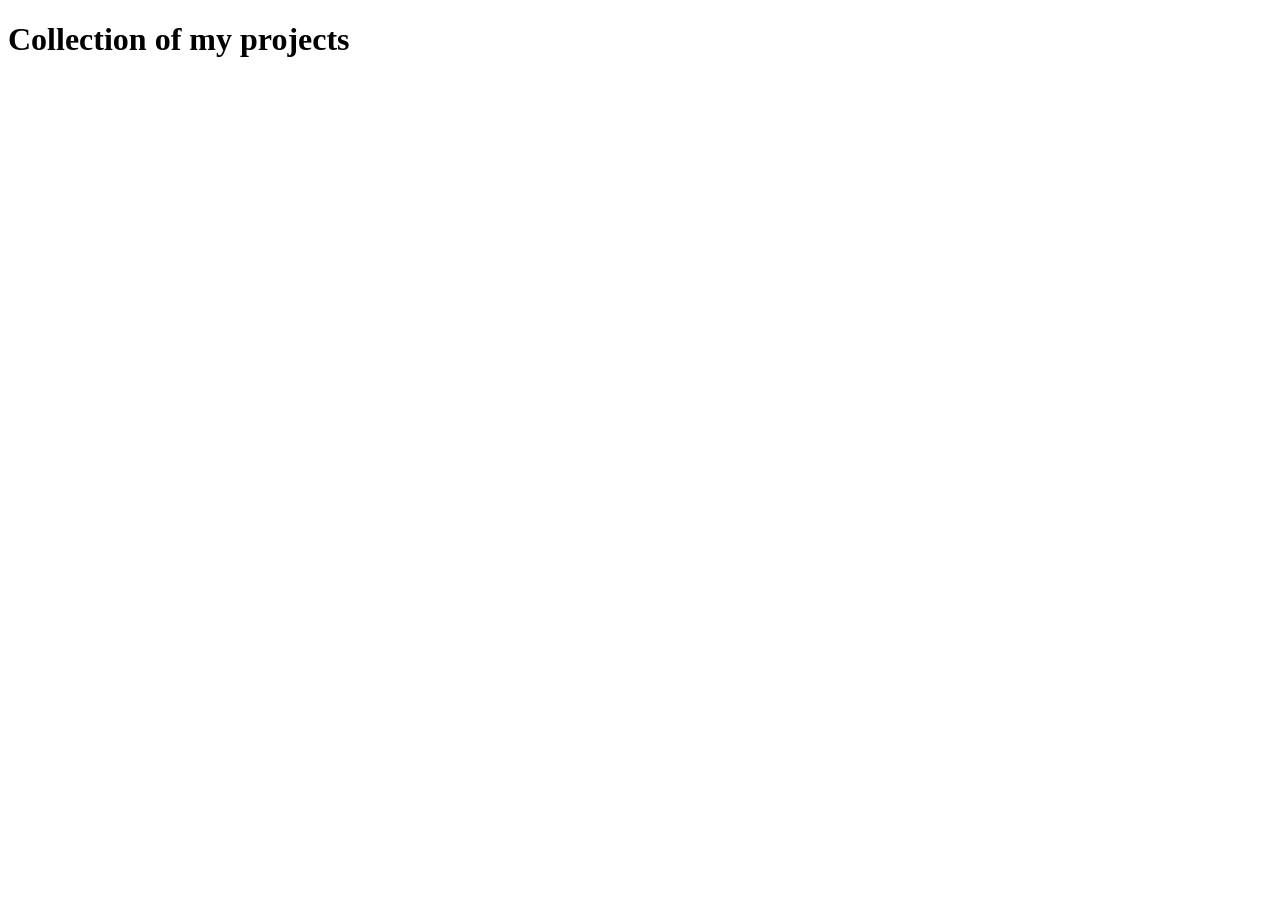
==== project.html @ 63b009bd "add project page" ====
<!DOCTYPE html>
<html lang="en">
<head>
    <meta charset="UTF-8">
    <meta name="viewport" content="width=device-width, initial-scale=1.0">
    <title>Projects</title>
</head>
<body>
    <h1> Collection of my projects </h1>
</body>
</html>
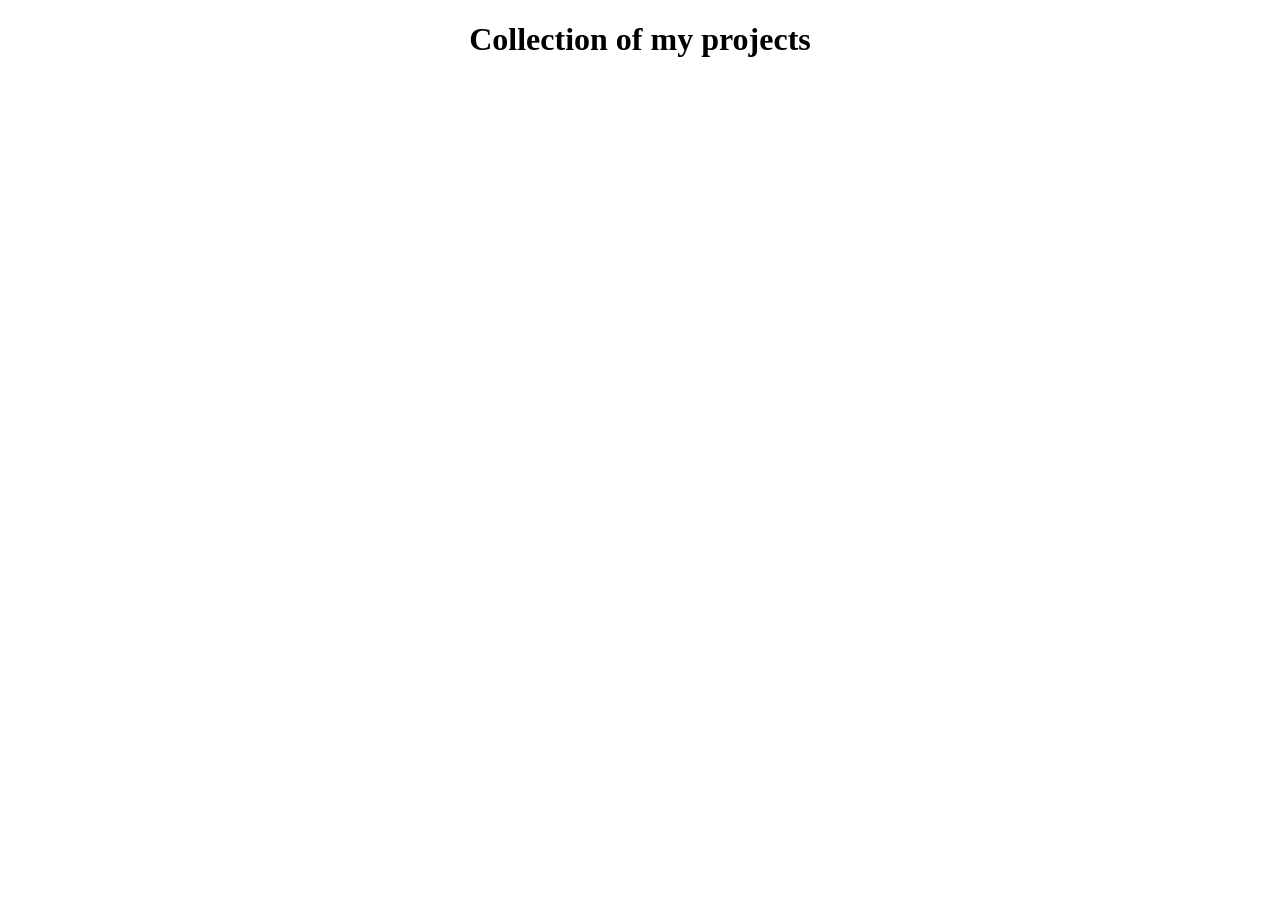
==== commit 1da5e405: "Add pictures, buttons and background gif" ====
--- a/project.html
+++ b/project.html
@@ -6,6 +6,6 @@
     <title>Projects</title>
 </head>
 <body>
-    <h1> Collection of my projects </h1>
+    <center><h1> Collection of my projects </h1></center>
 </body>
 </html>
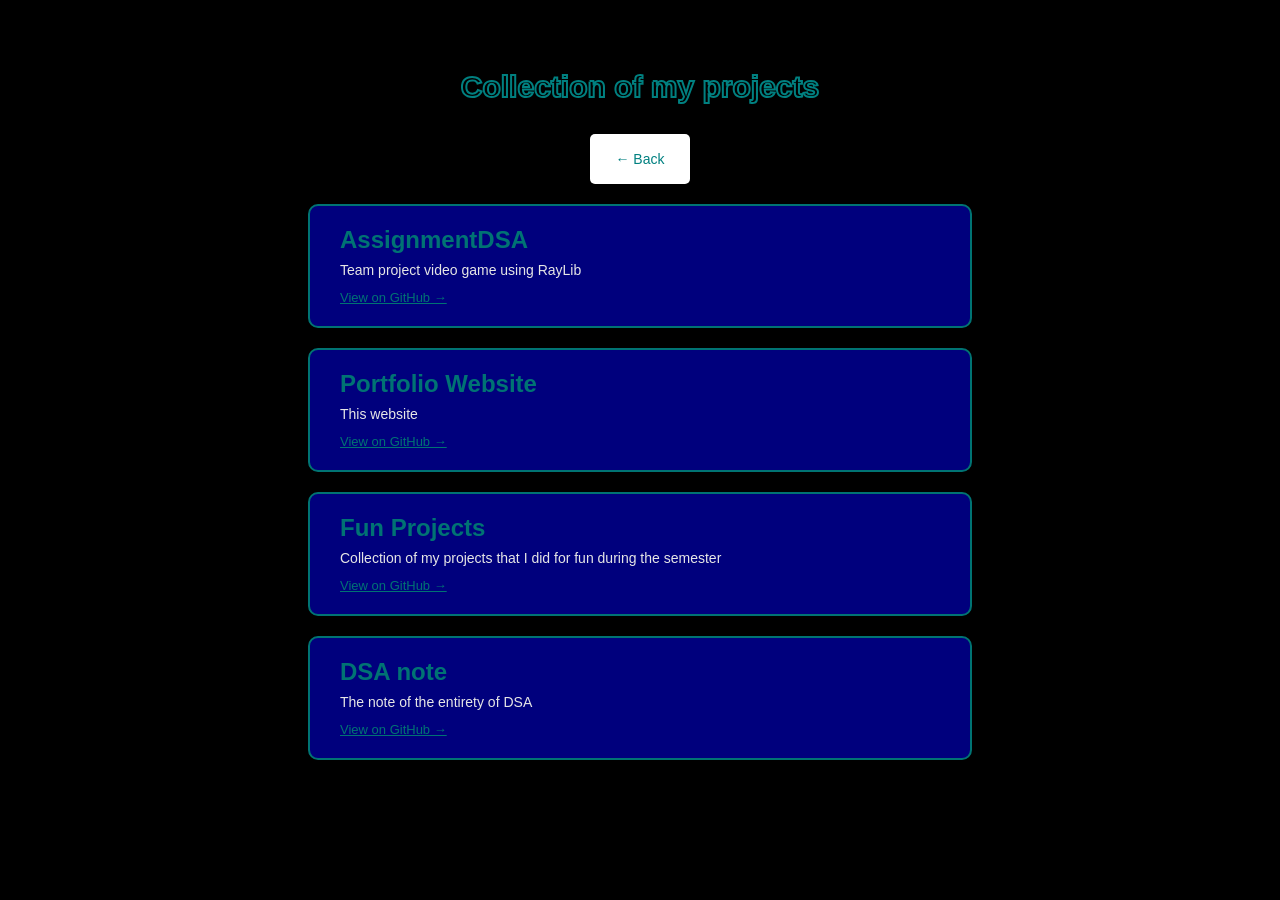
==== commit 0fb143f3: "Project.html" ====
--- a/project.html
+++ b/project.html
@@ -3,9 +3,122 @@
 <head>
     <meta charset="UTF-8">
     <meta name="viewport" content="width=device-width, initial-scale=1.0">
-    <title>Projects</title>
+    <meta http-equiv="X-UA-Compatible" content="IE=edge">
+    <title>Projects - stealinp</title>
+    <style>
+        body {
+            background-color: black;
+            margin: 0;
+            color: white;
+            font-family: sans-serif;
+        }
+
+        #bg-video {
+            position: fixed;
+            top: 0;
+            left: 0;
+            width: 100%;
+            height: 100%;
+            object-fit: cover;
+            z-index: -1;
+        }
+
+        .back-btn {
+            height: 50px;
+            width: 100px;
+            border-radius: 5px;
+            font-size: 14px;
+            background-color: white;
+            cursor: pointer;
+            border: none;
+        }
+
+        .back-btn a {
+            color: teal;
+            text-decoration: none;
+        }
+
+        .projects-container {
+            padding-top: 50px;
+            padding-bottom: 60px;
+            display: flex;
+            flex-direction: column;
+            align-items: center;
+            gap: 20px;
+        }
+
+        .projects-container h1 {
+            color: black;
+            -webkit-text-stroke: 2px teal;
+            font-size: 30px;
+            margin-bottom: 10px;
+        }
+
+        .project-card {
+            background-color: darkblue;
+            opacity: 0.9;
+            border: 2px solid teal;
+            border-radius: 10px;
+            padding: 20px 30px;
+            width: 60%;
+            max-width: 600px;
+        }
+
+        .project-card h2 {
+            color: teal;
+            margin: 0 0 8px 0;
+        }
+
+        .project-card p {
+            color: white;
+            margin: 0 0 10px 0;
+            font-size: 14px;
+        }
+
+        .project-card a {
+            color: teal;
+            font-size: 13px;
+        }
+    </style>
 </head>
 <body>
-    <center><h1> Collection of my projects </h1></center>
+
+    <video autoplay muted loop playsinline id="bg-video">
+        <source src="Pictures/bg.mp4" type="video/mp4">
+        Your browser does not support the video tag.
+    </video>
+
+    <div class="projects-container">
+        <h1>Collection of my projects</h1>
+
+        <button class="back-btn">
+            <a href="index.html">← Back</a>
+        </button>
+
+        <div class="project-card">
+            <h2>AssignmentDSA</h2>
+            <p>Team project video game using RayLib</p>
+            <a href="https://github.com/stealinps/AssignmentDSA2026" target="_blank">View on GitHub →</a>
+        </div>
+
+        <div class="project-card">
+            <h2>Portfolio Website</h2>
+            <p>This website</p>
+            <a href="https://github.com/stealinps/stealinps.github.io" target="_blank">View on GitHub →</a>
+        </div>
+
+        <div class="project-card">
+            <h2>Fun Projects</h2>
+            <p>Collection of my projects that I did for fun during the semester</p>
+            <a href="https://github.com/stealinps/fun-projects" target="_blank">View on GitHub →</a>
+        </div>
+
+        <div class="project-card">
+            <h2>DSA note</h2>
+            <p>The note of the entirety of DSA</p>
+            <a href="https://github.com/stealinps/notes" target="_blank">View on GitHub →</a>
+        </div>
+    </div>
+
 </body>
 </html>
